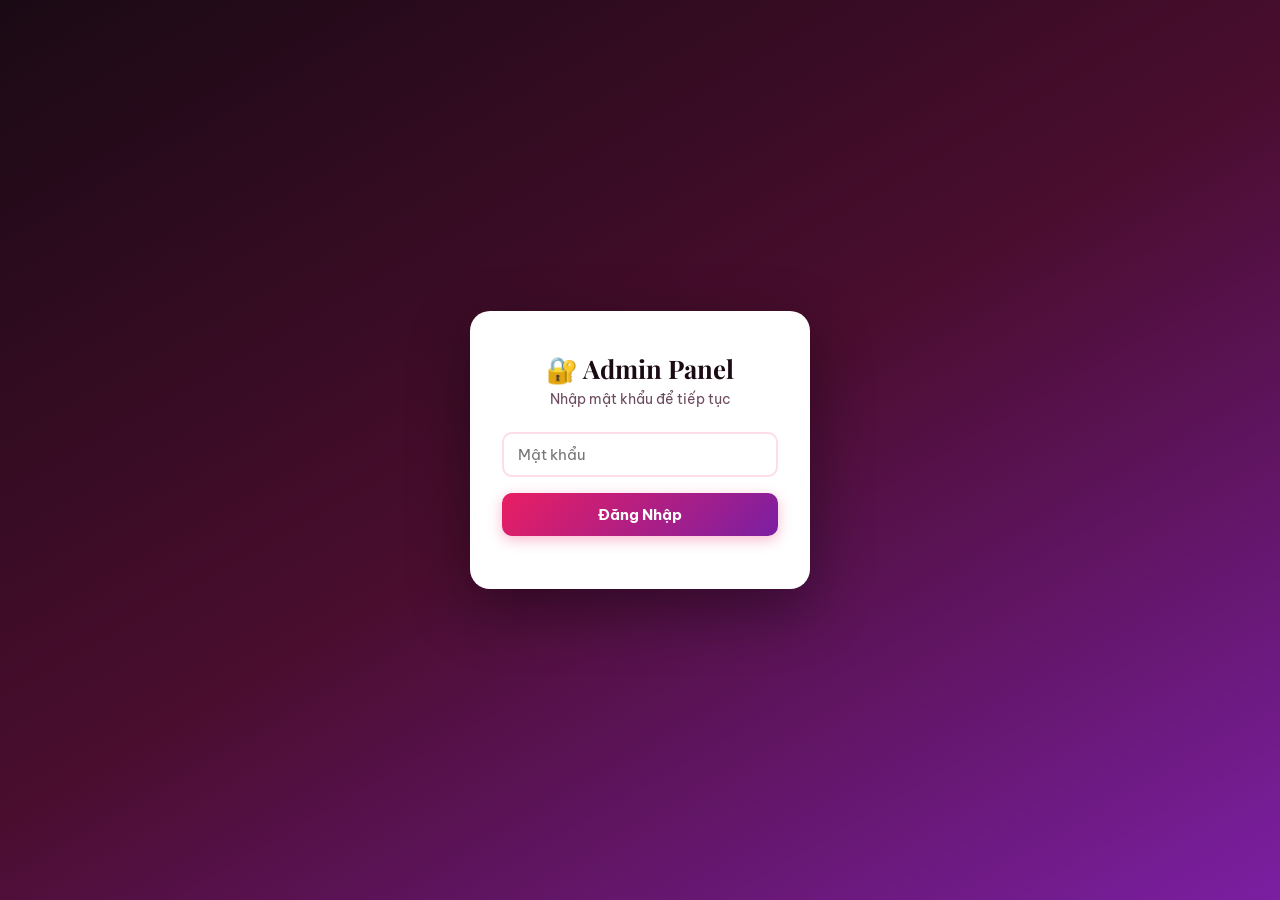
==== admin.html @ 5900cc3a "Update admin.html" ====
<!DOCTYPE html>
<html lang="vi">
<head>
  <meta charset="UTF-8">
  <title>Admin Panel – Karaoke 8/3</title>
  <meta name="viewport" content="width=device-width, initial-scale=1.0">
  <link href="https://fonts.googleapis.com/css2?family=Playfair+Display:wght@700&family=Be+Vietnam+Pro:wght@300;400;500;600;700&display=swap" rel="stylesheet">
  <script src="config.js"></script>

  <style>
    :root {
      --rose: #e91e63;
      --rose-dark: #ad1457;
      --purple: #7b1fa2;
      --green: #16a34a;
      --red: #dc2626;
      --text: #1a0a14;
      --muted: #6b4a5e;
      --bg: #f9f0f5;
      --card: #ffffff;
      --border: rgba(233,30,99,0.15);
    }
    * { margin:0; padding:0; box-sizing:border-box; }
    body { font-family:'Be Vietnam Pro',sans-serif; background:var(--bg); color:var(--text); min-height:100vh; }

    /* LOGIN */
    .login-page {
      min-height: 100vh;
      background: linear-gradient(150deg, #1a0a14, #4a0d2e, #7b1fa2);
      display: flex; align-items: center; justify-content: center;
    }
    .login-box {
      background: white; border-radius: 20px;
      padding: 2.5rem 2rem; width: 340px;
      box-shadow: 0 20px 60px rgba(0,0,0,0.4);
      text-align: center;
    }
    .login-box h2 {
      font-family: 'Playfair Display', serif;
      color: var(--text); margin-bottom: 0.3rem; font-size: 1.6rem;
    }
    .login-box p { color: var(--muted); font-size: 0.9rem; margin-bottom: 1.5rem; }
    .login-box input {
      width: 100%; padding: 0.75rem 1rem;
      border: 2px solid var(--border); border-radius: 10px;
      font-family: 'Be Vietnam Pro'; font-size: 1rem;
      color: var(--text); outline: none; margin-bottom: 1rem;
    }
    .login-box input:focus { border-color: var(--rose); }

    /* MAIN ADMIN */
    .admin-wrap { display: none; }

    header {
      background: linear-gradient(135deg, #1a0a14, #4a0d2e);
      color: white; padding: 1.2rem 2rem;
      display: flex; align-items: center; justify-content: space-between;
    }
    header h1 { font-family: 'Playfair Display', serif; font-size: 1.4rem; }
    .logout-btn {
      background: rgba(255,255,255,0.15); color: white;
      border: 1px solid rgba(255,255,255,0.3); border-radius: 8px;
      padding: 0.4rem 1rem; cursor: pointer; font-size: 0.85rem;
      font-family: 'Be Vietnam Pro';
    }
    .logout-btn:hover { background: rgba(255,255,255,0.25); }

    .content { max-width: 960px; margin: 0 auto; padding: 2rem 1.5rem 4rem; }

    /* TABS */
    .tabs {
      display: flex; gap: 0.5rem; margin-bottom: 2rem;
      border-bottom: 2px solid var(--border); padding-bottom: 0;
    }
    .tab-btn {
      padding: 0.65rem 1.4rem;
      background: none; border: none; cursor: pointer;
      font-family: 'Be Vietnam Pro'; font-size: 0.95rem; font-weight: 600;
      color: var(--muted); border-radius: 8px 8px 0 0;
      border-bottom: 3px solid transparent; margin-bottom: -2px;
      transition: all 0.2s;
    }
    .tab-btn.active { color: var(--rose); border-bottom-color: var(--rose); background: rgba(233,30,99,0.05); }
    .tab-btn:hover:not(.active) { color: var(--text); }

    .tab-panel { display: none; }
    .tab-panel.active { display: block; }

    /* CARDS */
    .card {
      background: var(--card); border: 1px solid var(--border);
      border-radius: 16px; padding: 1.8rem; margin-bottom: 1.5rem;
      box-shadow: 0 2px 12px rgba(233,30,99,0.06);
    }
    .card h3 {
      font-family: 'Playfair Display', serif;
      font-size: 1.15rem; color: var(--text);
      margin-bottom: 1.2rem; padding-bottom: 0.8rem;
      border-bottom: 1px solid var(--border);
      display: flex; align-items: center; gap: 0.5rem;
    }

    /* FORM ELEMENTS */
    .form-row { margin-bottom: 1.1rem; }
    label {
      display: block; font-size: 0.82rem; font-weight: 600;
      color: var(--muted); text-transform: uppercase; letter-spacing: 1px;
      margin-bottom: 0.35rem;
    }
    input[type="datetime-local"], input[type="text"], input[type="password"] {
      width: 100%; padding: 0.7rem 0.9rem;
      border: 2px solid var(--border); border-radius: 10px;
      font-family: 'Be Vietnam Pro'; font-size: 0.95rem; color: var(--text);
      background: #fff; outline: none; transition: border-color 0.2s;
    }
    input:focus { border-color: var(--rose); }

    /* TOGGLE */
    .toggle-row {
      display: flex; align-items: center; justify-content: space-between;
      padding: 0.9rem 0; border-bottom: 1px solid var(--border);
    }
    .toggle-row:last-child { border: none; }
    .toggle-label { font-weight: 600; font-size: 0.95rem; }
    .toggle-sub { font-size: 0.82rem; color: var(--muted); margin-top: 0.1rem; }

    .switch { position: relative; display: inline-block; width: 52px; height: 28px; }
    .switch input { opacity:0; width:0; height:0; }
    .slider {
      position: absolute; cursor: pointer; inset: 0;
      background: #ddd; border-radius: 28px; transition: 0.3s;
    }
    .slider:before {
      content: ''; position: absolute;
      width: 22px; height: 22px; left: 3px; bottom: 3px;
      background: white; border-radius: 50%; transition: 0.3s;
      box-shadow: 0 2px 6px rgba(0,0,0,0.2);
    }
    input:checked + .slider { background: var(--green); }
    input:checked + .slider:before { transform: translateX(24px); }

    /* TEAMS LIST */
    #teamsList { margin-bottom: 1rem; }
    .team-item {
      display: flex; align-items: center; gap: 0.6rem;
      margin-bottom: 0.6rem;
    }
    .team-item input { flex: 1; }
    .del-btn {
      background: #fef2f2; color: var(--red); border: 1px solid #fecaca;
      border-radius: 8px; padding: 0.45rem 0.8rem; cursor: pointer;
      font-size: 0.85rem; font-family: 'Be Vietnam Pro'; font-weight: 600;
      white-space: nowrap; transition: background 0.2s;
    }
    .del-btn:hover { background: #fee2e2; }

    .add-team-btn {
      background: #f0fdf4; color: var(--green); border: 1px solid #bbf7d0;
      border-radius: 8px; padding: 0.5rem 1rem; cursor: pointer;
      font-size: 0.85rem; font-family: 'Be Vietnam Pro'; font-weight: 600;
      transition: background 0.2s;
    }
    .add-team-btn:hover { background: #dcfce7; }

    /* BUTTONS */
    .btn-save {
      background: linear-gradient(135deg, var(--rose), var(--purple));
      color: white; border: none; border-radius: 10px; cursor: pointer;
      font-family: 'Be Vietnam Pro'; font-size: 0.95rem; font-weight: 700;
      padding: 0.75rem 1.8rem;
      box-shadow: 0 4px 14px rgba(233,30,99,0.3);
      transition: transform 0.15s;
    }
    .btn-save:hover { transform: translateY(-2px); }

    .save-feedback {
      display: inline-block; margin-left: 1rem;
      font-size: 0.9rem; font-weight: 600;
      color: var(--green); opacity: 0; transition: opacity 0.3s;
    }
    .save-feedback.show { opacity: 1; }

    /* STATUS BADGE */
    .status-badge {
      display: inline-flex; align-items: center; gap: 0.35rem;
      padding: 0.3rem 0.8rem; border-radius: 100px;
      font-size: 0.8rem; font-weight: 700;
    }
    .badge-open { background: #dcfce7; color: var(--green); }
    .badge-closed { background: #fef2f2; color: var(--red); }
    .badge-disabled { background: #fef9c3; color: #92400e; }

    /* VOTES TABLE */
    .table-wrap { overflow-x: auto; }
    table { width: 100%; border-collapse: collapse; font-size: 0.9rem; }
    th {
      text-align: left; padding: 0.65rem 0.9rem;
      font-size: 0.75rem; text-transform: uppercase; letter-spacing: 1px;
      color: var(--muted); font-weight: 700; background: var(--bg);
      border-bottom: 2px solid var(--border);
    }
    td { padding: 0.65rem 0.9rem; border-bottom: 1px solid rgba(233,30,99,0.07); }
    tr:hover td { background: #fef5f8; }

    /* STATS GRID */
    .stats-grid { display: grid; grid-template-columns: repeat(auto-fit, minmax(160px, 1fr)); gap: 1rem; margin-bottom: 1.5rem; }
    .stat-box {
      background: linear-gradient(135deg, #fff5f8, #fce4ec);
      border: 1px solid var(--border); border-radius: 12px;
      padding: 1rem; text-align: center;
    }
    .stat-num { font-size: 2rem; font-weight: 900; color: var(--rose); font-family: 'Playfair Display'; }
    .stat-label { font-size: 0.78rem; color: var(--muted); font-weight: 600; text-transform: uppercase; letter-spacing: 1px; margin-top: 0.2rem; }
  </style>
</head>
<body>

<!-- LOGIN -->
<div class="login-page" id="loginPage">
  <div class="login-box">
    <h2>🔐 Admin Panel</h2>
    <p>Nhập mật khẩu để tiếp tục</p>
    <input type="password" id="passwordInput" placeholder="Mật khẩu" onkeydown="if(event.key==='Enter')login()">
    <button class="btn-save" style="width:100%" onclick="login()">Đăng Nhập</button>
    <div id="loginError" style="color:#dc2626;font-size:0.85rem;margin-top:0.8rem;"></div>
  </div>
</div>

<!-- ADMIN PANEL -->
<div class="admin-wrap" id="adminWrap">
  <header>
    <h1>⚙️ Admin Panel – Karaoke 8/3</h1>
    <button class="logout-btn" onclick="logout()">Đăng xuất</button>
  </header>

  <div class="content">
    <!-- TABS -->
    <div class="tabs">
      <button class="tab-btn active" onclick="switchTab('status')">📊 Trạng thái</button>
      <button class="tab-btn" onclick="switchTab('config')">⚙️ Cấu hình</button>
      <button class="tab-btn" onclick="switchTab('votes')">🗳️ Lượt vote</button>
    </div>

    <!-- TAB: STATUS -->
    <div class="tab-panel active" id="tab-status">
      <div id="statusBadgeWrap" style="margin-bottom:1.2rem;"></div>
      <div class="stats-grid" id="statsGrid"></div>
      <div class="card">
        <h3>📋 Tổng hợp điểm theo đội</h3>
        <div class="table-wrap">
          <table id="summaryTable">
            <thead><tr><th>Đội thi</th><th>Điểm TB</th><th>Lượt vote</th></tr></thead>
            <tbody id="summaryBody"></tbody>
          </table>
        </div>
      </div>
    </div>

    <!-- TAB: CONFIG -->
    <div class="tab-panel" id="tab-config">
      <!-- Voting switch -->
      <div class="card">
        <h3>🎛️ Điều khiển bình chọn</h3>
        <div class="toggle-row">
          <div>
            <div class="toggle-label">Cho phép bình chọn</div>
            <div class="toggle-sub">Bật để mở, tắt để khoá tất cả bình chọn ngay lập tức</div>
          </div>
          <label class="switch">
            <input type="checkbox" id="votingEnabledToggle">
            <span class="slider"></span>
          </label>
        </div>
      </div>

      <!-- End time -->
      <div class="card">
        <h3>⏰ Thời gian kết thúc bình chọn</h3>
        <div class="form-row">
          <label>Ngày & giờ kết thúc</label>
          <input type="datetime-local" id="endTimeInput">
        </div>
        <button class="btn-save" onclick="saveEndTime()">Lưu thời gian</button>
        <span class="save-feedback" id="endTimeFeedback">✅ Đã lưu!</span>
      </div>

      <!-- Teams -->
      <div class="card">
        <h3>🎤 Danh sách đội thi</h3>
        <div id="teamsList"></div>
        <button class="add-team-btn" onclick="addTeam()">＋ Thêm đội</button>
        <div style="margin-top:1.2rem;">
          <button class="btn-save" onclick="saveTeams()">Lưu danh sách đội</button>
          <span class="save-feedback" id="teamsFeedback">✅ Đã lưu!</span>
        </div>
      </div>
    </div>

    <!-- TAB: VOTES -->
    <div class="tab-panel" id="tab-votes">
      <div class="card">
        <h3>🗳️ Toàn bộ lượt bình chọn</h3>
        <div class="table-wrap">
          <table>
            <thead>
              <tr><th>Thời gian</th><th>Đội thi</th><th>Điểm</th><th>Người vote</th></tr>
            </thead>
            <tbody id="voteTable"></tbody>
          </table>
        </div>
      </div>
    </div>
  </div>
</div>

<script>
const ADMIN_PASSWORD = "1908";
const API_URL = CONFIG.API_URL;

/* ===== LOGIN ===== */
function login() {
  const pass = document.getElementById("passwordInput").value;
  if (pass === ADMIN_PASSWORD) {
    document.getElementById("loginPage").style.display = "none";
    document.getElementById("adminWrap").style.display = "block";
    // Load live settings from API FIRST, then init UI
    CONFIG.loadFromAPI(initAdmin);
  } else {
    document.getElementById("loginError").textContent = "❌ Sai mật khẩu!";
  }
}

function logout() {
  document.getElementById("loginPage").style.display = "flex";
  document.getElementById("adminWrap").style.display = "none";
  document.getElementById("passwordInput").value = "";
}

/* ===== TABS ===== */
function switchTab(id) {
  document.querySelectorAll(".tab-btn").forEach(b => b.classList.remove("active"));
  document.querySelectorAll(".tab-panel").forEach(p => p.classList.remove("active"));
  document.getElementById("tab-" + id).classList.add("active");
  event.target.classList.add("active");
}

/* ===== INIT ===== */
function initAdmin() {
  loadConfigUI();
  loadStatus();
  loadAllVotes();
  // Wire up toggle AFTER DOM + CONFIG is ready
  document.getElementById("votingEnabledToggle").addEventListener("change", function() {
    pushSettings({ voting_enabled: String(this.checked) }, null);
    CONFIG.VOTING_ENABLED = this.checked;
    loadStatus();
  });
}

/* ===== LOAD CONFIG INTO UI ===== */
function loadConfigUI() {
  // End time: convert to datetime-local value
  try {
    const dt = new Date(CONFIG.END_TIME);
    const local = new Date(dt.getTime() - dt.getTimezoneOffset() * 60000)
      .toISOString().slice(0, 16);
    document.getElementById("endTimeInput").value = local;
  } catch(e) {}

  // Toggle
  document.getElementById("votingEnabledToggle").checked = CONFIG.VOTING_ENABLED;

  // Teams
  renderTeamsList(CONFIG.TEAMS.slice());
}

/* ===== PUSH SETTINGS TO GOOGLE SHEET VIA API ===== */
// payload: object with keys matching Settings sheet (end_time, voting_enabled, teams)
// feedbackId: optional element id to show "Đã lưu!"
function pushSettings(payload, feedbackId) {
  const btn = feedbackId ? document.querySelector(`[onclick*="${feedbackId.replace('Feedback','')}"]`) : null;
  if (btn) { btn.disabled = true; btn.textContent = "Đang lưu..."; }

  fetch(API_URL, {
    method: "POST",
    body: JSON.stringify({ updateSettings: payload })
  })
  .then(r => r.json())
  .then(data => {
    if (btn) { btn.disabled = false; btn.textContent = btn.getAttribute("data-label") || "Lưu"; }
    if (feedbackId) {
      if (data.status === "settings_updated") {
        showFeedback(feedbackId);
      } else {
        alert("Lỗi khi lưu: " + data.status);
      }
    }
  })
  .catch(() => {
    if (btn) { btn.disabled = false; }
    if (feedbackId) alert("Không kết nối được máy chủ.");
  });
}

/* ===== TEAMS ===== */
let teamsData = [];

function renderTeamsList(teams) {
  teamsData = teams.slice();
  const container = document.getElementById("teamsList");
  container.innerHTML = "";
  teamsData.forEach((t, i) => {
    container.innerHTML += `
      <div class="team-item">
        <input type="text" value="${t}" placeholder="Tên đội ${i+1}">
        <button class="del-btn" onclick="removeTeam(${i})">✕ Xoá</button>
      </div>`;
  });
}

function addTeam() {
  // Read current values before adding
  const inputs = document.querySelectorAll("#teamsList .team-item input");
  teamsData = Array.from(inputs).map(inp => inp.value.trim());
  teamsData.push("Đội mới " + (teamsData.length + 1));
  renderTeamsList(teamsData);
}

function removeTeam(i) {
  const inputs = document.querySelectorAll("#teamsList .team-item input");
  teamsData = Array.from(inputs).map(inp => inp.value.trim());
  teamsData.splice(i, 1);
  renderTeamsList(teamsData);
}

function saveTeams() {
  const inputs = document.querySelectorAll("#teamsList .team-item input");
  teamsData = Array.from(inputs).map(inp => inp.value.trim()).filter(Boolean);
  if (teamsData.length === 0) { alert("Cần ít nhất 1 đội."); return; }
  CONFIG.TEAMS = teamsData;
  // Google Sheet stores teams as comma-separated string
  pushSettings({ teams: teamsData.join(",") }, "teamsFeedback");
}

/* ===== END TIME ===== */
function saveEndTime() {
  const val = document.getElementById("endTimeInput").value;
  if (!val) { alert("Vui lòng chọn thời gian."); return; }
  const endVal = val + ":00"; // add seconds
  CONFIG.END_TIME = endVal;
  pushSettings({ end_time: endVal }, "endTimeFeedback");
  loadStatus();
}

function showFeedback(id) {
  const el = document.getElementById(id);
  el.classList.add("show");
  setTimeout(() => el.classList.remove("show"), 2500);
}

/* ===== STATUS ===== */
function loadStatus() {
  const now = new Date();
  const end = new Date(CONFIG.END_TIME);
  let badgeHTML;

  if (!CONFIG.VOTING_ENABLED) {
    badgeHTML = `<span class="status-badge badge-disabled">⚠️ Bình chọn đã bị TẮT thủ công</span>`;
  } else if (now < end) {
    const diff = end - now;
    const h = Math.floor(diff / (1000*60*60));
    const m = Math.floor((diff % (1000*60*60)) / (1000*60));
    badgeHTML = `<span class="status-badge badge-open">🟢 Đang mở bình chọn – Còn ${h}h ${m}m</span>`;
  } else {
    badgeHTML = `<span class="status-badge badge-closed">🔴 Đã kết thúc bình chọn</span>`;
  }
  document.getElementById("statusBadgeWrap").innerHTML = badgeHTML;

  // Load API data — API returns data.summary (NOT data.data)
  fetch(API_URL)
  .then(r => r.json())
  .then(data => {
    if (data.status !== "ok") return;
    const d = data.summary; // ← correct key
    const teams = Object.keys(d);
    let totalVotes = 0;
    teams.forEach(t => totalVotes += d[t].votes);

    document.getElementById("statsGrid").innerHTML = `
      <div class="stat-box"><div class="stat-num">${teams.length}</div><div class="stat-label">Đội thi</div></div>
      <div class="stat-box"><div class="stat-num">${totalVotes}</div><div class="stat-label">Tổng lượt vote</div></div>
    `;

    const tbody = document.getElementById("summaryBody");
    tbody.innerHTML = "";
    teams.sort((a,b) => parseFloat(d[b].average) - parseFloat(d[a].average)).forEach((t,i) => {
      tbody.innerHTML += `
        <tr>
          <td>${["🥇","🥈","🥉"][i] || (i+1)} ${t}</td>
          <td><strong>${parseFloat(d[t].average).toFixed(2)}</strong></td>
          <td>${d[t].votes}</td>
        </tr>`;
    });
  })
  .catch(() => {});
}

/* ===== ALL VOTES ===== */
// API always returns rows in doGet — use the standard endpoint
function loadAllVotes() {
  fetch(API_URL)
  .then(r => r.json())
  .then(data => {
    const tbody = document.getElementById("voteTable");
    if (!data.rows || data.rows.length === 0) {
      tbody.innerHTML = '<tr><td colspan="4" style="text-align:center;color:#999;padding:1.5rem">Chưa có lượt vote nào</td></tr>';
      return;
    }
    tbody.innerHTML = "";
    data.rows.forEach(r => {
      // r is an object: { time, team, score, voter }
      const time = r.time ? new Date(r.time).toLocaleString("vi-VN") : "";
      tbody.innerHTML += `
        <tr>
          <td>${time}</td>
          <td>${r.team}</td>
          <td>${r.score}</td>
          <td>${r.voter}</td>
        </tr>`;
    });
  })
  .catch(() => {
    document.getElementById("voteTable").innerHTML =
      '<tr><td colspan="4" style="text-align:center;color:#999;padding:1.5rem">Không tải được dữ liệu</td></tr>';
  });
}
</script>
</body>
</html>
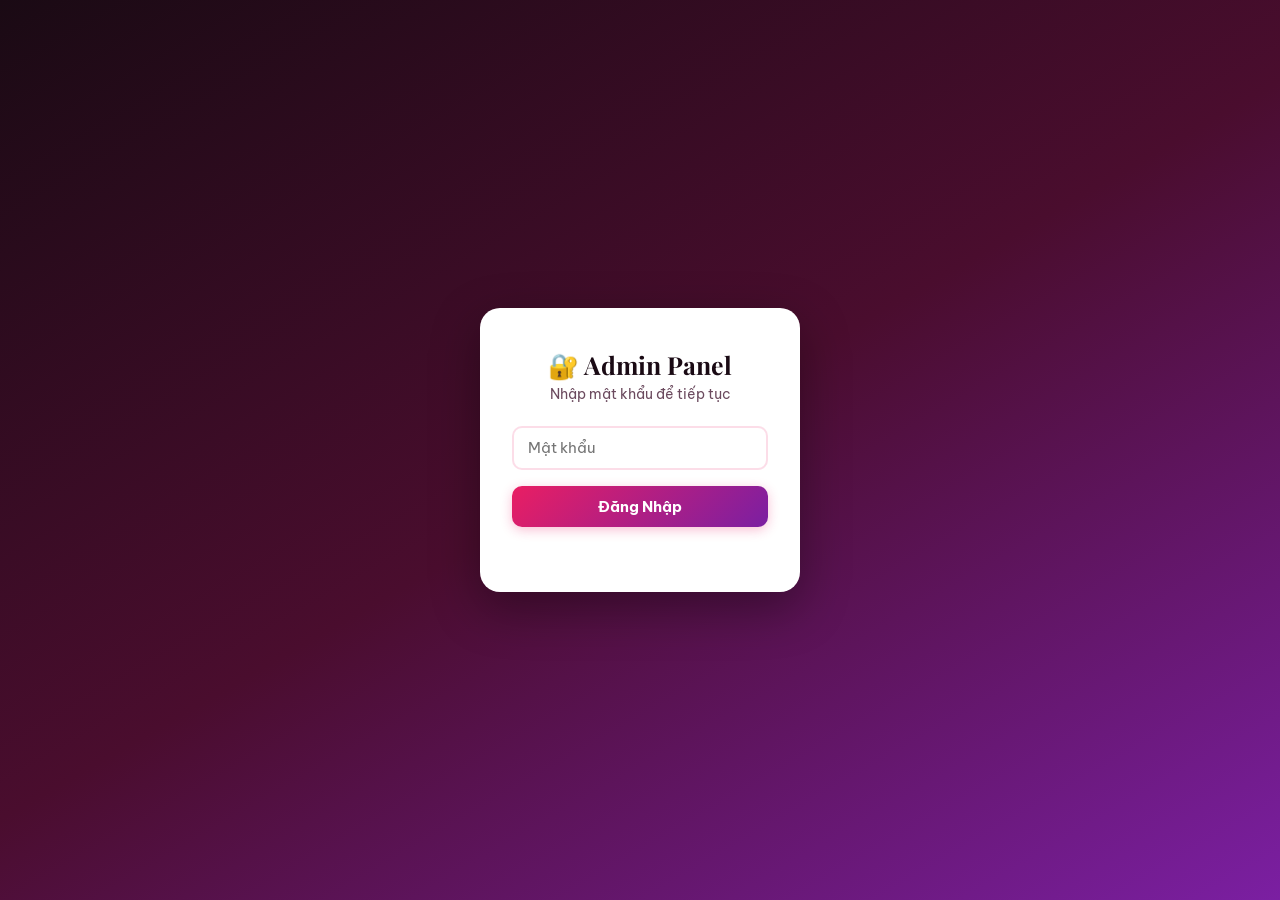
==== commit 850c6d7f: "Update admin.html" ====
--- a/admin.html
+++ b/admin.html
@@ -2,215 +2,183 @@
 <html lang="vi">
 <head>
   <meta charset="UTF-8">
-  <title>Admin Panel – Karaoke 8/3</title>
+  <title>Admin – Karaoke 8/3</title>
   <meta name="viewport" content="width=device-width, initial-scale=1.0">
-  <link href="https://fonts.googleapis.com/css2?family=Playfair+Display:wght@700&family=Be+Vietnam+Pro:wght@300;400;500;600;700&display=swap" rel="stylesheet">
-  <script src="config.js"></script>
+  <link rel="preconnect" href="https://fonts.googleapis.com">
+  <link rel="preconnect" href="https://fonts.gstatic.com" crossorigin>
+  <link href="https://fonts.googleapis.com/css2?family=Playfair+Display:wght@700&family=Be+Vietnam+Pro:wght@400;600;700&display=swap" rel="stylesheet">
+
+  <script>
+  /* ── CONFIG ── */
+  const CONFIG = {
+    API_URL: "https://script.google.com/macros/s/AKfycbzzpaPp6av7Faa92u18nQ5FHw79srrPzlF4uLzo5B4KrnZicaNAxjVnWr1-cT4jRrI/exec",
+    END_TIME: "2026-03-10T23:59:59",
+    TEAMS: ["Đội Hoa Hồng", "Đội Hướng Dương", "Đội Tulip"],
+    VOTING_ENABLED: true, RESTRICT_VOTE: false, SORT_MODE: "avg"
+  };
+  function parseBool(v){ return typeof v==="boolean"?v:String(v).toLowerCase()==="true"; }
+  CONFIG.loadFromAPI = function(cb) {
+    fetch(CONFIG.API_URL)
+      .then(r=>r.json())
+      .then(data=>{
+        const s=data.settings||{};
+        if(s.end_time) CONFIG.END_TIME=s.end_time;
+        if(Array.isArray(s.teams)&&s.teams.length) CONFIG.TEAMS=s.teams;
+        if(s.voting_enabled!==undefined) CONFIG.VOTING_ENABLED=parseBool(s.voting_enabled);
+        if(s.restrict_vote!==undefined)  CONFIG.RESTRICT_VOTE =parseBool(s.restrict_vote);
+        if(s.sort_mode) CONFIG.SORT_MODE=s.sort_mode;
+        if(cb) cb(data);
+      })
+      .catch(e=>{ console.warn("[CONFIG]",e); if(cb) cb(null); });
+  };
+  </script>
 
   <style>
-    :root {
-      --rose: #e91e63;
-      --rose-dark: #ad1457;
-      --purple: #7b1fa2;
-      --green: #16a34a;
-      --red: #dc2626;
-      --text: #1a0a14;
-      --muted: #6b4a5e;
-      --bg: #f9f0f5;
-      --card: #ffffff;
-      --border: rgba(233,30,99,0.15);
+    :root{
+      --rose:#e91e63;--purple:#7b1fa2;
+      --green:#16a34a;--red:#dc2626;
+      --text:#1a0a14;--muted:#6b4a5e;
+      --bg:#f9f0f5;--card:#fff;--border:rgba(233,30,99,.15);
     }
-    * { margin:0; padding:0; box-sizing:border-box; }
-    body { font-family:'Be Vietnam Pro',sans-serif; background:var(--bg); color:var(--text); min-height:100vh; }
+    *{margin:0;padding:0;box-sizing:border-box;}
+    body{font-family:'Be Vietnam Pro',sans-serif;background:var(--bg);color:var(--text);min-height:100vh;}
 
     /* LOGIN */
-    .login-page {
-      min-height: 100vh;
-      background: linear-gradient(150deg, #1a0a14, #4a0d2e, #7b1fa2);
-      display: flex; align-items: center; justify-content: center;
+    .login-page{min-height:100vh;background:linear-gradient(150deg,#1a0a14,#4a0d2e,#7b1fa2);display:flex;align-items:center;justify-content:center;}
+    .login-box{background:#fff;border-radius:20px;padding:2.5rem 2rem;width:320px;box-shadow:0 16px 48px rgba(0,0,0,.35);text-align:center;}
+    .login-box h2{font-family:'Playfair Display',serif;font-size:1.55rem;margin-bottom:.3rem;}
+    .login-box p{color:var(--muted);font-size:.88rem;margin-bottom:1.4rem;}
+    .login-box input{width:100%;padding:.7rem .9rem;border:2px solid var(--border);border-radius:10px;font-family:'Be Vietnam Pro';font-size:1rem;color:var(--text);outline:none;margin-bottom:1rem;}
+    .login-box input:focus{border-color:var(--rose);}
+    #loginError{color:var(--red);font-size:.83rem;margin-top:.6rem;min-height:1.2em;}
+
+    /* ADMIN WRAP */
+    #adminWrap{display:none;}
+
+    /* HEADER */
+    header{
+      background:linear-gradient(135deg,#1a0a14,#4a0d2e);
+      color:#fff;padding:1rem 1.8rem;
+      display:flex;align-items:center;justify-content:space-between;gap:.8rem;flex-wrap:wrap;
     }
-    .login-box {
-      background: white; border-radius: 20px;
-      padding: 2.5rem 2rem; width: 340px;
-      box-shadow: 0 20px 60px rgba(0,0,0,0.4);
-      text-align: center;
+    header h1{font-family:'Playfair Display',serif;font-size:1.35rem;}
+    .header-right{display:flex;align-items:center;gap:.7rem;flex-wrap:wrap;}
+    .refresh-pill{
+      display:flex;align-items:center;gap:.35rem;
+      background:rgba(255,255,255,.1);border:1px solid rgba(255,255,255,.18);
+      border-radius:20px;padding:.28rem .8rem;font-size:.76rem;color:rgba(255,255,255,.82);
     }
-    .login-box h2 {
-      font-family: 'Playfair Display', serif;
-      color: var(--text); margin-bottom: 0.3rem; font-size: 1.6rem;
+    /* Bỏ animation rdot — dùng opacity toggle qua class thôi */
+    .rdot{width:7px;height:7px;border-radius:50%;background:#4ade80;}
+    .rdot.off{background:#f87171;}
+    .logout-btn{background:rgba(255,255,255,.14);color:#fff;border:1px solid rgba(255,255,255,.28);border-radius:8px;padding:.38rem .9rem;cursor:pointer;font-size:.83rem;font-family:'Be Vietnam Pro';}
+    .logout-btn:hover{background:rgba(255,255,255,.24);}
+
+    .content{max-width:920px;margin:0 auto;padding:1.8rem 1.2rem 4rem;}
+
+    /* TABS */
+    .tabs{display:flex;gap:.4rem;margin-bottom:1.8rem;border-bottom:2px solid var(--border);}
+    .tab-btn{
+      padding:.6rem 1.2rem;background:none;border:none;cursor:pointer;
+      font-family:'Be Vietnam Pro';font-size:.92rem;font-weight:600;
+      color:var(--muted);border-radius:8px 8px 0 0;
+      border-bottom:3px solid transparent;margin-bottom:-2px;transition:color .15s;
     }
-    .login-box p { color: var(--muted); font-size: 0.9rem; margin-bottom: 1.5rem; }
-    .login-box input {
-      width: 100%; padding: 0.75rem 1rem;
-      border: 2px solid var(--border); border-radius: 10px;
-      font-family: 'Be Vietnam Pro'; font-size: 1rem;
-      color: var(--text); outline: none; margin-bottom: 1rem;
+    .tab-btn.active{color:var(--rose);border-bottom-color:var(--rose);background:rgba(233,30,99,.04);}
+    .tab-btn:hover:not(.active){color:var(--text);}
+    .tab-panel{display:none;}
+    .tab-panel.active{display:block;}
+
+    /* CARD */
+    .card{background:var(--card);border:1px solid var(--border);border-radius:16px;padding:1.6rem;margin-bottom:1.4rem;box-shadow:0 2px 10px rgba(233,30,99,.05);}
+    .card h3{font-family:'Playfair Display',serif;font-size:1.1rem;color:var(--text);margin-bottom:1.1rem;padding-bottom:.7rem;border-bottom:1px solid var(--border);display:flex;align-items:center;gap:.45rem;}
+
+    /* FORM */
+    .form-row{margin-bottom:1rem;}
+    label{display:block;font-size:.8rem;font-weight:600;color:var(--muted);text-transform:uppercase;letter-spacing:1px;margin-bottom:.3rem;}
+    input[type="datetime-local"],input[type="text"],input[type="password"]{
+      width:100%;padding:.65rem .85rem;border:2px solid var(--border);border-radius:10px;
+      font-family:'Be Vietnam Pro';font-size:.93rem;color:var(--text);background:#fff;outline:none;
+      transition:border-color .18s;
     }
-    .login-box input:focus { border-color: var(--rose); }
-
-    /* MAIN ADMIN */
-    .admin-wrap { display: none; }
-
-    header {
-      background: linear-gradient(135deg, #1a0a14, #4a0d2e);
-      color: white; padding: 1.2rem 2rem;
-      display: flex; align-items: center; justify-content: space-between;
+    input:focus{border-color:var(--rose);}
+
+    /* TOGGLE */
+    .toggle-row{display:flex;align-items:center;justify-content:space-between;padding:.85rem 0;border-bottom:1px solid var(--border);}
+    .toggle-row:last-child{border:none;}
+    .toggle-label{font-weight:600;font-size:.93rem;}
+    .toggle-sub{font-size:.8rem;color:var(--muted);margin-top:.1rem;}
+    .switch{position:relative;display:inline-block;width:50px;height:26px;flex-shrink:0;}
+    .switch input{opacity:0;width:0;height:0;}
+    .slider{position:absolute;cursor:pointer;inset:0;background:#ddd;border-radius:26px;transition:.25s;}
+    .slider:before{content:'';position:absolute;width:20px;height:20px;left:3px;bottom:3px;background:#fff;border-radius:50%;transition:.25s;box-shadow:0 1px 4px rgba(0,0,0,.18);}
+    input:checked+.slider{background:var(--green);}
+    input:checked+.slider:before{transform:translateX(24px);}
+
+    /* SORT PICKER */
+    .sort-picker{display:flex;gap:.5rem;margin-top:.5rem;}
+    .sort-opt{flex:1;padding:.55rem .4rem;border:2px solid var(--border);border-radius:10px;background:#fff;cursor:pointer;font-family:'Be Vietnam Pro';font-size:.86rem;font-weight:600;color:var(--muted);text-align:center;transition:border-color .15s,color .15s,background .15s;}
+    .sort-opt:hover{border-color:var(--rose);color:var(--rose);}
+    .sort-opt.active{background:linear-gradient(135deg,var(--rose),var(--purple));color:#fff;border-color:transparent;}
+
+    /* SORT BAR */
+    .sort-bar{display:flex;align-items:center;gap:.45rem;margin-bottom:.9rem;flex-wrap:wrap;}
+    .sort-bar-lbl{font-size:.8rem;font-weight:600;color:var(--muted);text-transform:uppercase;letter-spacing:1px;}
+    .sort-bar-btn{padding:.3rem .8rem;border-radius:20px;border:2px solid var(--border);background:#fff;font-family:'Be Vietnam Pro';font-size:.8rem;font-weight:700;color:var(--muted);cursor:pointer;transition:all .13s;}
+    .sort-bar-btn.active{background:var(--rose);color:#fff;border-color:var(--rose);}
+
+    /* TEAMS */
+    #teamsList{margin-bottom:.9rem;}
+    .team-item{display:flex;align-items:center;gap:.5rem;margin-bottom:.5rem;}
+    .team-item input{flex:1;}
+    .del-btn{background:#fef2f2;color:var(--red);border:1px solid #fecaca;border-radius:8px;padding:.4rem .7rem;cursor:pointer;font-size:.82rem;font-family:'Be Vietnam Pro';font-weight:600;white-space:nowrap;}
+    .del-btn:hover{background:#fee2e2;}
+    .add-team-btn{background:#f0fdf4;color:var(--green);border:1px solid #bbf7d0;border-radius:8px;padding:.45rem .9rem;cursor:pointer;font-size:.82rem;font-family:'Be Vietnam Pro';font-weight:600;}
+    .add-team-btn:hover{background:#dcfce7;}
+
+    /* BUTTONS */
+    .btn-save{
+      background:linear-gradient(135deg,var(--rose),var(--purple));
+      color:#fff;border:none;border-radius:10px;cursor:pointer;
+      font-family:'Be Vietnam Pro';font-size:.93rem;font-weight:700;
+      padding:.7rem 1.6rem;box-shadow:0 3px 12px rgba(233,30,99,.28);
+      transition:transform .13s,opacity .13s;
     }
-    header h1 { font-family: 'Playfair Display', serif; font-size: 1.4rem; }
-    .logout-btn {
-      background: rgba(255,255,255,0.15); color: white;
-      border: 1px solid rgba(255,255,255,0.3); border-radius: 8px;
-      padding: 0.4rem 1rem; cursor: pointer; font-size: 0.85rem;
-      font-family: 'Be Vietnam Pro';
+    .btn-save:hover{transform:translateY(-2px);}
+    .btn-save:disabled{opacity:.5;cursor:not-allowed;transform:none;}
+    .save-feedback{display:inline-block;margin-left:.8rem;font-size:.88rem;font-weight:600;color:var(--green);opacity:0;transition:opacity .25s;}
+    .save-feedback.show{opacity:1;}
+
+    /* STATUS */
+    .status-badge{display:inline-flex;align-items:center;gap:.3rem;padding:.28rem .75rem;border-radius:100px;font-size:.78rem;font-weight:700;}
+    .badge-open{background:#dcfce7;color:var(--green);}
+    .badge-closed{background:#fef2f2;color:var(--red);}
+    .badge-disabled{background:#fef9c3;color:#92400e;}
+
+    /* REFRESH BAR */
+    .refresh-bar{
+      display:flex;align-items:center;justify-content:space-between;
+      background:#f0fdf4;border:1px solid #bbf7d0;border-radius:12px;
+      padding:.7rem 1.1rem;margin-bottom:1.4rem;gap:.8rem;flex-wrap:wrap;
     }
-    .logout-btn:hover { background: rgba(255,255,255,0.25); }
-
-    .content { max-width: 960px; margin: 0 auto; padding: 2rem 1.5rem 4rem; }
-
-    /* TABS */
-    .tabs {
-      display: flex; gap: 0.5rem; margin-bottom: 2rem;
-      border-bottom: 2px solid var(--border); padding-bottom: 0;
-    }
-    .tab-btn {
-      padding: 0.65rem 1.4rem;
-      background: none; border: none; cursor: pointer;
-      font-family: 'Be Vietnam Pro'; font-size: 0.95rem; font-weight: 600;
-      color: var(--muted); border-radius: 8px 8px 0 0;
-      border-bottom: 3px solid transparent; margin-bottom: -2px;
-      transition: all 0.2s;
-    }
-    .tab-btn.active { color: var(--rose); border-bottom-color: var(--rose); background: rgba(233,30,99,0.05); }
-    .tab-btn:hover:not(.active) { color: var(--text); }
-
-    .tab-panel { display: none; }
-    .tab-panel.active { display: block; }
-
-    /* CARDS */
-    .card {
-      background: var(--card); border: 1px solid var(--border);
-      border-radius: 16px; padding: 1.8rem; margin-bottom: 1.5rem;
-      box-shadow: 0 2px 12px rgba(233,30,99,0.06);
-    }
-    .card h3 {
-      font-family: 'Playfair Display', serif;
-      font-size: 1.15rem; color: var(--text);
-      margin-bottom: 1.2rem; padding-bottom: 0.8rem;
-      border-bottom: 1px solid var(--border);
-      display: flex; align-items: center; gap: 0.5rem;
-    }
-
-    /* FORM ELEMENTS */
-    .form-row { margin-bottom: 1.1rem; }
-    label {
-      display: block; font-size: 0.82rem; font-weight: 600;
-      color: var(--muted); text-transform: uppercase; letter-spacing: 1px;
-      margin-bottom: 0.35rem;
-    }
-    input[type="datetime-local"], input[type="text"], input[type="password"] {
-      width: 100%; padding: 0.7rem 0.9rem;
-      border: 2px solid var(--border); border-radius: 10px;
-      font-family: 'Be Vietnam Pro'; font-size: 0.95rem; color: var(--text);
-      background: #fff; outline: none; transition: border-color 0.2s;
-    }
-    input:focus { border-color: var(--rose); }
-
-    /* TOGGLE */
-    .toggle-row {
-      display: flex; align-items: center; justify-content: space-between;
-      padding: 0.9rem 0; border-bottom: 1px solid var(--border);
-    }
-    .toggle-row:last-child { border: none; }
-    .toggle-label { font-weight: 600; font-size: 0.95rem; }
-    .toggle-sub { font-size: 0.82rem; color: var(--muted); margin-top: 0.1rem; }
-
-    .switch { position: relative; display: inline-block; width: 52px; height: 28px; }
-    .switch input { opacity:0; width:0; height:0; }
-    .slider {
-      position: absolute; cursor: pointer; inset: 0;
-      background: #ddd; border-radius: 28px; transition: 0.3s;
-    }
-    .slider:before {
-      content: ''; position: absolute;
-      width: 22px; height: 22px; left: 3px; bottom: 3px;
-      background: white; border-radius: 50%; transition: 0.3s;
-      box-shadow: 0 2px 6px rgba(0,0,0,0.2);
-    }
-    input:checked + .slider { background: var(--green); }
-    input:checked + .slider:before { transform: translateX(24px); }
-
-    /* TEAMS LIST */
-    #teamsList { margin-bottom: 1rem; }
-    .team-item {
-      display: flex; align-items: center; gap: 0.6rem;
-      margin-bottom: 0.6rem;
-    }
-    .team-item input { flex: 1; }
-    .del-btn {
-      background: #fef2f2; color: var(--red); border: 1px solid #fecaca;
-      border-radius: 8px; padding: 0.45rem 0.8rem; cursor: pointer;
-      font-size: 0.85rem; font-family: 'Be Vietnam Pro'; font-weight: 600;
-      white-space: nowrap; transition: background 0.2s;
-    }
-    .del-btn:hover { background: #fee2e2; }
-
-    .add-team-btn {
-      background: #f0fdf4; color: var(--green); border: 1px solid #bbf7d0;
-      border-radius: 8px; padding: 0.5rem 1rem; cursor: pointer;
-      font-size: 0.85rem; font-family: 'Be Vietnam Pro'; font-weight: 600;
-      transition: background 0.2s;
-    }
-    .add-team-btn:hover { background: #dcfce7; }
-
-    /* BUTTONS */
-    .btn-save {
-      background: linear-gradient(135deg, var(--rose), var(--purple));
-      color: white; border: none; border-radius: 10px; cursor: pointer;
-      font-family: 'Be Vietnam Pro'; font-size: 0.95rem; font-weight: 700;
-      padding: 0.75rem 1.8rem;
-      box-shadow: 0 4px 14px rgba(233,30,99,0.3);
-      transition: transform 0.15s;
-    }
-    .btn-save:hover { transform: translateY(-2px); }
-
-    .save-feedback {
-      display: inline-block; margin-left: 1rem;
-      font-size: 0.9rem; font-weight: 600;
-      color: var(--green); opacity: 0; transition: opacity 0.3s;
-    }
-    .save-feedback.show { opacity: 1; }
-
-    /* STATUS BADGE */
-    .status-badge {
-      display: inline-flex; align-items: center; gap: 0.35rem;
-      padding: 0.3rem 0.8rem; border-radius: 100px;
-      font-size: 0.8rem; font-weight: 700;
-    }
-    .badge-open { background: #dcfce7; color: var(--green); }
-    .badge-closed { background: #fef2f2; color: var(--red); }
-    .badge-disabled { background: #fef9c3; color: #92400e; }
-
-    /* VOTES TABLE */
-    .table-wrap { overflow-x: auto; }
-    table { width: 100%; border-collapse: collapse; font-size: 0.9rem; }
-    th {
-      text-align: left; padding: 0.65rem 0.9rem;
-      font-size: 0.75rem; text-transform: uppercase; letter-spacing: 1px;
-      color: var(--muted); font-weight: 700; background: var(--bg);
-      border-bottom: 2px solid var(--border);
-    }
-    td { padding: 0.65rem 0.9rem; border-bottom: 1px solid rgba(233,30,99,0.07); }
-    tr:hover td { background: #fef5f8; }
-
-    /* STATS GRID */
-    .stats-grid { display: grid; grid-template-columns: repeat(auto-fit, minmax(160px, 1fr)); gap: 1rem; margin-bottom: 1.5rem; }
-    .stat-box {
-      background: linear-gradient(135deg, #fff5f8, #fce4ec);
-      border: 1px solid var(--border); border-radius: 12px;
-      padding: 1rem; text-align: center;
-    }
-    .stat-num { font-size: 2rem; font-weight: 900; color: var(--rose); font-family: 'Playfair Display'; }
-    .stat-label { font-size: 0.78rem; color: var(--muted); font-weight: 600; text-transform: uppercase; letter-spacing: 1px; margin-top: 0.2rem; }
+    .refresh-bar-label{font-size:.86rem;font-weight:700;color:var(--green);}
+    .refresh-bar-count{font-size:.75rem;color:var(--muted);margin-top:.15rem;}
+
+    /* STATS */
+    .stats-grid{display:grid;grid-template-columns:repeat(auto-fit,minmax(130px,1fr));gap:.9rem;margin-bottom:1.4rem;}
+    .stat-box{background:linear-gradient(135deg,#fff5f8,#fce4ec);border:1px solid var(--border);border-radius:12px;padding:.9rem;text-align:center;}
+    .stat-num{font-size:1.9rem;font-weight:900;color:var(--rose);font-family:'Playfair Display';}
+    .stat-label{font-size:.75rem;color:var(--muted);font-weight:600;text-transform:uppercase;letter-spacing:1px;margin-top:.15rem;}
+
+    /* TABLE */
+    .table-wrap{overflow-x:auto;}
+    table{width:100%;border-collapse:collapse;font-size:.88rem;}
+    th{text-align:left;padding:.55rem .8rem;font-size:.72rem;text-transform:uppercase;letter-spacing:1px;color:var(--muted);font-weight:700;background:var(--bg);border-bottom:2px solid var(--border);}
+    td{padding:.58rem .8rem;border-bottom:1px solid rgba(233,30,99,.06);}
+    tr:hover td{background:#fef5f8;}
+
+    /* DEBUG */
+    #debugOutput{margin-top:.9rem;padding:.9rem;background:#0f172a;color:#4ade80;border-radius:10px;font-size:.78rem;min-height:56px;white-space:pre-wrap;word-break:break-all;display:none;}
   </style>
 </head>
 <body>
@@ -220,45 +188,69 @@
   <div class="login-box">
     <h2>🔐 Admin Panel</h2>
     <p>Nhập mật khẩu để tiếp tục</p>
-    <input type="password" id="passwordInput" placeholder="Mật khẩu" onkeydown="if(event.key==='Enter')login()">
+    <input type="password" id="passwordInput" placeholder="Mật khẩu"
+           onkeydown="if(event.key==='Enter')login()">
     <button class="btn-save" style="width:100%" onclick="login()">Đăng Nhập</button>
-    <div id="loginError" style="color:#dc2626;font-size:0.85rem;margin-top:0.8rem;"></div>
+    <div id="loginError"></div>
   </div>
 </div>
 
-<!-- ADMIN PANEL -->
-<div class="admin-wrap" id="adminWrap">
+<!-- ADMIN -->
+<div id="adminWrap">
   <header>
-    <h1>⚙️ Admin Panel – Karaoke 8/3</h1>
-    <button class="logout-btn" onclick="logout()">Đăng xuất</button>
+    <h1>⚙️ Admin – Karaoke 8/3</h1>
+    <div class="header-right">
+      <div class="refresh-pill">
+        <div class="rdot" id="rdot"></div>
+        <span id="rdotLabel">Auto-refresh: BẬT</span>
+      </div>
+      <button class="logout-btn" onclick="logout()">Đăng xuất</button>
+    </div>
   </header>
 
   <div class="content">
-    <!-- TABS -->
-    <div class="tabs">
-      <button class="tab-btn active" onclick="switchTab('status')">📊 Trạng thái</button>
-      <button class="tab-btn" onclick="switchTab('config')">⚙️ Cấu hình</button>
-      <button class="tab-btn" onclick="switchTab('votes')">🗳️ Lượt vote</button>
+
+    <div class="tabs" id="tabBar">
+      <button class="tab-btn active" data-tab="status">📊 Trạng thái</button>
+      <button class="tab-btn"        data-tab="config">⚙️ Cấu hình</button>
+      <button class="tab-btn"        data-tab="votes" >🗳️ Lượt vote</button>
     </div>
 
-    <!-- TAB: STATUS -->
+    <!-- STATUS -->
     <div class="tab-panel active" id="tab-status">
-      <div id="statusBadgeWrap" style="margin-bottom:1.2rem;"></div>
+      <div class="refresh-bar">
+        <div>
+          <div class="refresh-bar-label">🔄 Tự động làm mới mỗi 3 giây</div>
+          <div class="refresh-bar-count" id="refreshCount">Chờ làm mới...</div>
+        </div>
+        <label class="switch">
+          <input type="checkbox" id="autoRefreshToggle" checked onchange="toggleAutoRefresh(this.checked)">
+          <span class="slider"></span>
+        </label>
+      </div>
+
+      <div id="statusBadgeWrap" style="margin-bottom:1.1rem"></div>
       <div class="stats-grid" id="statsGrid"></div>
+
       <div class="card">
-        <h3>📋 Tổng hợp điểm theo đội</h3>
+        <h3>📋 Bảng xếp hạng</h3>
+        <div class="sort-bar">
+          <span class="sort-bar-lbl">Sắp xếp:</span>
+          <button class="sort-bar-btn active" id="sortBtnAvg"   onclick="setViewSort('avg')">⭐ Điểm TB</button>
+          <button class="sort-bar-btn"        id="sortBtnVotes" onclick="setViewSort('votes')">🗳️ Lượt vote</button>
+        </div>
         <div class="table-wrap">
-          <table id="summaryTable">
-            <thead><tr><th>Đội thi</th><th>Điểm TB</th><th>Lượt vote</th></tr></thead>
+          <table>
+            <thead><tr><th>#</th><th>Đội thi</th><th>Điểm TB</th><th>Lượt vote</th></tr></thead>
             <tbody id="summaryBody"></tbody>
           </table>
         </div>
       </div>
     </div>
 
-    <!-- TAB: CONFIG -->
+    <!-- CONFIG -->
     <div class="tab-panel" id="tab-config">
-      <!-- Voting switch -->
+
       <div class="card">
         <h3>🎛️ Điều khiển bình chọn</h3>
         <div class="toggle-row">
@@ -266,273 +258,398 @@
             <div class="toggle-label">Cho phép bình chọn</div>
             <div class="toggle-sub">Bật để mở, tắt để khoá tất cả bình chọn ngay lập tức</div>
           </div>
-          <label class="switch">
-            <input type="checkbox" id="votingEnabledToggle">
-            <span class="slider"></span>
-          </label>
-        </div>
-      </div>
-
-      <!-- End time -->
+          <label class="switch"><input type="checkbox" id="votingEnabledToggle"><span class="slider"></span></label>
+        </div>
+        <div class="toggle-row">
+          <div>
+            <div class="toggle-label">Giới hạn bình chọn theo thiết bị</div>
+            <div class="toggle-sub"><b>BẬT</b>: mỗi thiết bị chỉ chấm 1 đội 1 lần &nbsp;·&nbsp; <b>TẮT</b>: tự do</div>
+          </div>
+          <label class="switch"><input type="checkbox" id="restrictVoteToggle"><span class="slider"></span></label>
+        </div>
+      </div>
+
+      <div class="card">
+        <h3>📊 Chế độ hiển thị kết quả</h3>
+        <p style="font-size:.85rem;color:var(--muted);margin-bottom:.7rem">
+          Chọn cách sắp xếp bảng xếp hạng trên trang bình chọn sau khi kết thúc.
+        </p>
+        <div class="sort-picker">
+          <button class="sort-opt" id="sortOptAvg"   onclick="selectSortMode('avg')">⭐ Điểm TB cao → thấp</button>
+          <button class="sort-opt" id="sortOptVotes" onclick="selectSortMode('votes')">🗳️ Lượt vote cao → thấp</button>
+        </div>
+        <div style="margin-top:.9rem">
+          <button class="btn-save" onclick="saveSortMode(this)">Lưu chế độ hiển thị</button>
+          <span class="save-feedback" id="sortFeedback">✅ Đã lưu!</span>
+        </div>
+      </div>
+
       <div class="card">
         <h3>⏰ Thời gian kết thúc bình chọn</h3>
         <div class="form-row">
-          <label>Ngày & giờ kết thúc</label>
+          <label>Ngày &amp; giờ kết thúc</label>
           <input type="datetime-local" id="endTimeInput">
         </div>
-        <button class="btn-save" onclick="saveEndTime()">Lưu thời gian</button>
+        <button class="btn-save" onclick="saveEndTime(this)">Lưu thời gian</button>
         <span class="save-feedback" id="endTimeFeedback">✅ Đã lưu!</span>
       </div>
 
-      <!-- Teams -->
       <div class="card">
         <h3>🎤 Danh sách đội thi</h3>
         <div id="teamsList"></div>
         <button class="add-team-btn" onclick="addTeam()">＋ Thêm đội</button>
-        <div style="margin-top:1.2rem;">
-          <button class="btn-save" onclick="saveTeams()">Lưu danh sách đội</button>
+        <div style="margin-top:1rem">
+          <button class="btn-save" onclick="saveTeams(this)">Lưu danh sách đội</button>
           <span class="save-feedback" id="teamsFeedback">✅ Đã lưu!</span>
         </div>
       </div>
+
+      <div class="card">
+        <h3>🔧 Kiểm tra kết nối API</h3>
+        <p style="font-size:.83rem;color:var(--muted);margin-bottom:.9rem">
+          Test xem Apps Script có nhận đúng request không.
+        </p>
+        <button class="btn-save" style="background:linear-gradient(135deg,#0f766e,#0369a1)" onclick="testAPI()">
+          🧪 Test API
+        </button>
+        <pre id="debugOutput"></pre>
+      </div>
     </div>
 
-    <!-- TAB: VOTES -->
+    <!-- VOTES -->
     <div class="tab-panel" id="tab-votes">
       <div class="card">
-        <h3>🗳️ Toàn bộ lượt bình chọn</h3>
+        <h3>🗳️ Toàn bộ lượt bình chọn
+          <span style="font-size:.78rem;font-weight:400;color:var(--muted)">(mới nhất trên cùng)</span>
+        </h3>
         <div class="table-wrap">
           <table>
-            <thead>
-              <tr><th>Thời gian</th><th>Đội thi</th><th>Điểm</th><th>Người vote</th></tr>
-            </thead>
+            <thead><tr><th>Thời gian</th><th>Đội thi</th><th>Điểm</th><th>Voter ID</th></tr></thead>
             <tbody id="voteTable"></tbody>
           </table>
         </div>
       </div>
     </div>
+
   </div>
 </div>
 
 <script>
-const ADMIN_PASSWORD = "1908";
 const API_URL = CONFIG.API_URL;
 
-/* ===== LOGIN ===== */
+/* ── DOM CACHE ── */
+const $ = id => document.getElementById(id);
+const DOM = {
+  loginPage:    $("loginPage"),
+  adminWrap:    $("adminWrap"),
+  pwInput:      $("passwordInput"),
+  loginErr:     $("loginError"),
+  rdot:         $("rdot"),
+  rdotLabel:    $("rdotLabel"),
+  refreshCount: $("refreshCount"),
+  statusBadge:  $("statusBadgeWrap"),
+  statsGrid:    $("statsGrid"),
+  summaryBody:  $("summaryBody"),
+  voteTable:    $("voteTable"),
+  sortBtnAvg:   $("sortBtnAvg"),
+  sortBtnVotes: $("sortBtnVotes"),
+  sortOptAvg:   $("sortOptAvg"),
+  sortOptVotes: $("sortOptVotes"),
+  endTimeInput: $("endTimeInput"),
+  teamsList:    $("teamsList"),
+  votingTog:    $("votingEnabledToggle"),
+  restrictTog:  $("restrictVoteToggle"),
+  arToggle:     $("autoRefreshToggle"),
+  debugOut:     $("debugOutput"),
+};
+
+/* Cache tab-related NodeLists 1 lần */
+const tabBtns   = Array.from(document.querySelectorAll(".tab-btn"));
+const tabPanels = Array.from(document.querySelectorAll(".tab-panel"));
+
+/* ── TABS — event delegation ── */
+$("tabBar").addEventListener("click", e => {
+  const btn = e.target.closest(".tab-btn");
+  if (!btn) return;
+  const id = btn.dataset.tab;
+  tabBtns.forEach(b => b.classList.remove("active"));
+  tabPanels.forEach(p => p.classList.remove("active"));
+  btn.classList.add("active");
+  $("tab-" + id).classList.add("active");
+  // Nếu chuyển sang votes, load dữ liệu vote
+  if (id === "votes" && _cachedRows) renderVoteTable(_cachedRows);
+});
+
+/* ── LOGIN ── */
 function login() {
-  const pass = document.getElementById("passwordInput").value;
-  if (pass === ADMIN_PASSWORD) {
-    document.getElementById("loginPage").style.display = "none";
-    document.getElementById("adminWrap").style.display = "block";
-    // Load live settings from API FIRST, then init UI
-    CONFIG.loadFromAPI(initAdmin);
+  if (DOM.pwInput.value === "1908") {
+    DOM.loginPage.style.display = "none";
+    DOM.adminWrap.style.display = "block";
+    CONFIG.loadFromAPI(data => initAdmin(data));
   } else {
-    document.getElementById("loginError").textContent = "❌ Sai mật khẩu!";
+    DOM.loginErr.textContent = "❌ Sai mật khẩu!";
   }
 }
 
 function logout() {
-  document.getElementById("loginPage").style.display = "flex";
-  document.getElementById("adminWrap").style.display = "none";
-  document.getElementById("passwordInput").value = "";
-}
-
-/* ===== TABS ===== */
-function switchTab(id) {
-  document.querySelectorAll(".tab-btn").forEach(b => b.classList.remove("active"));
-  document.querySelectorAll(".tab-panel").forEach(p => p.classList.remove("active"));
-  document.getElementById("tab-" + id).classList.add("active");
-  event.target.classList.add("active");
-}
-
-/* ===== INIT ===== */
-function initAdmin() {
+  stopAutoRefresh();
+  DOM.loginPage.style.display = "flex";
+  DOM.adminWrap.style.display = "none";
+  DOM.pwInput.value = "";
+  DOM.loginErr.textContent = "";
+}
+
+/* ── INIT ── */
+function initAdmin(initialData) {
   loadConfigUI();
-  loadStatus();
-  loadAllVotes();
-  // Wire up toggle AFTER DOM + CONFIG is ready
-  document.getElementById("votingEnabledToggle").addEventListener("change", function() {
-    pushSettings({ voting_enabled: String(this.checked) }, null);
+
+  // Nếu đã có data từ boot fetch → dùng lại, không gọi API lần nữa
+  if (initialData) applyFetchedData(initialData);
+  else refreshData();
+
+  DOM.votingTog.addEventListener("change", function() {
     CONFIG.VOTING_ENABLED = this.checked;
-    loadStatus();
+    pushSettings({ voting_enabled: this.checked ? "true" : "false" });
+    updateBadge();
   });
-}
-
-/* ===== LOAD CONFIG INTO UI ===== */
+
+  DOM.restrictTog.addEventListener("change", function() {
+    CONFIG.RESTRICT_VOTE = this.checked;
+    pushSettings({ restrict_vote: this.checked ? "true" : "false" });
+  });
+
+  startAutoRefresh();
+}
+
+/* ── AUTO-REFRESH — interval 3s (3s nhẹ hơn 2s, đủ dùng) ── */
+let _arTimer = null, _arCount = 0;
+let _cachedSummary = null, _cachedRows = null;
+
+function startAutoRefresh() {
+  if (_arTimer) clearInterval(_arTimer);
+  _arTimer = setInterval(refreshData, 3000);
+  DOM.rdot.classList.remove("off");
+  DOM.rdotLabel.textContent = "Auto-refresh: BẬT";
+}
+
+function stopAutoRefresh() {
+  if (_arTimer) { clearInterval(_arTimer); _arTimer = null; }
+  DOM.rdot.classList.add("off");
+  DOM.rdotLabel.textContent = "Auto-refresh: TẮT";
+}
+
+function toggleAutoRefresh(on) { on ? startAutoRefresh() : stopAutoRefresh(); }
+
+/* 1 fetch duy nhất mỗi cycle — không double-fetch ── */
+function refreshData() {
+  fetch(API_URL)
+    .then(r => r.json())
+    .then(data => {
+      _arCount++;
+      DOM.refreshCount.textContent =
+        "Lần thứ " + _arCount + " – " + new Date().toLocaleTimeString("vi-VN");
+      applyFetchedData(data);
+    })
+    .catch(() => {});
+}
+
+function applyFetchedData(data) {
+  if (!data) return;
+  // Sync settings từ API
+  if (data.settings) {
+    const s = data.settings;
+    if (s.sort_mode) CONFIG.SORT_MODE = s.sort_mode;
+  }
+  if (data.status === "ok") {
+    _cachedSummary = data.summary;
+    _cachedRows    = data.rows;
+    updateBadge();
+    renderStatsAndTable(data.summary);
+    // Chỉ render vote table nếu tab đang active
+    if ($("tab-votes").classList.contains("active")) renderVoteTable(data.rows);
+  }
+}
+
+/* ── STATUS BADGE ── */
+function updateBadge() {
+  const now = Date.now(), end = new Date(CONFIG.END_TIME).getTime();
+  let html;
+  if (!CONFIG.VOTING_ENABLED)
+    html = `<span class="status-badge badge-disabled">⚠️ Bình chọn đã bị TẮT thủ công</span>`;
+  else if (now < end) {
+    const d = end - now, h = Math.floor(d/3600000), m = Math.floor((d%3600000)/60000);
+    html = `<span class="status-badge badge-open">🟢 Đang mở – Còn ${h}h ${m}m</span>`;
+  } else
+    html = `<span class="status-badge badge-closed">🔴 Đã kết thúc bình chọn</span>`;
+  DOM.statusBadge.innerHTML = html;
+}
+
+/* ── SORT ── */
+let _viewSort = "avg";
+
+function setViewSort(mode) {
+  _viewSort = mode;
+  DOM.sortBtnAvg.classList.toggle("active", mode === "avg");
+  DOM.sortBtnVotes.classList.toggle("active", mode === "votes");
+  if (_cachedSummary) renderSummaryTable(_cachedSummary);
+}
+
+function selectSortMode(mode) {
+  CONFIG.SORT_MODE = mode;
+  DOM.sortOptAvg.classList.toggle("active", mode === "avg");
+  DOM.sortOptVotes.classList.toggle("active", mode === "votes");
+  setViewSort(mode);
+}
+
+function saveSortMode(btnEl) {
+  pushSettings({ sort_mode: CONFIG.SORT_MODE }, "sortFeedback", btnEl);
+}
+
+/* ── RENDER STATS + TABLE ── */
+function renderStatsAndTable(d) {
+  const teams = Object.keys(d);
+  let total = 0;
+  teams.forEach(t => total += d[t].votes);
+
+  DOM.statsGrid.innerHTML =
+    `<div class="stat-box"><div class="stat-num">${teams.length}</div><div class="stat-label">Đội thi</div></div>` +
+    `<div class="stat-box"><div class="stat-num">${total}</div><div class="stat-label">Tổng lượt vote</div></div>`;
+
+  renderSummaryTable(d);
+}
+
+function renderSummaryTable(d) {
+  const arr = Object.keys(d).map(t => ({ name:t, avg:parseFloat(d[t].average), votes:d[t].votes }));
+  arr.sort(_viewSort === "votes" ? (a,b)=>b.votes-a.votes : (a,b)=>b.avg-a.avg);
+
+  const medals = ["🥇","🥈","🥉"];
+  const frag = document.createDocumentFragment();
+  arr.forEach((t, i) => {
+    const tr = document.createElement("tr");
+    tr.innerHTML =
+      `<td>${medals[i] || (i+1)}</td>` +
+      `<td>${t.name}</td>` +
+      `<td><strong>${t.avg.toFixed(2)}</strong></td>` +
+      `<td>${t.votes}</td>`;
+    frag.appendChild(tr);
+  });
+  DOM.summaryBody.innerHTML = "";
+  DOM.summaryBody.appendChild(frag);
+}
+
+/* ── RENDER VOTE TABLE ── */
+function renderVoteTable(rows) {
+  if (!rows || !rows.length) {
+    DOM.voteTable.innerHTML = '<tr><td colspan="4" style="text-align:center;color:#999;padding:1.4rem">Chưa có lượt vote nào</td></tr>';
+    return;
+  }
+  const frag = document.createDocumentFragment();
+  // Reverse: mới nhất trên cùng (slice để không mutate cache)
+  rows.slice().reverse().forEach(r => {
+    const tr = document.createElement("tr");
+    const time = r.time ? new Date(r.time).toLocaleString("vi-VN") : "";
+    tr.innerHTML =
+      `<td>${time}</td><td>${r.team}</td><td>${r.score}</td>` +
+      `<td style="font-size:.74rem;color:var(--muted)">${r.voter}</td>`;
+    frag.appendChild(tr);
+  });
+  DOM.voteTable.innerHTML = "";
+  DOM.voteTable.appendChild(frag);
+}
+
+/* ── LOAD CONFIG UI ── */
 function loadConfigUI() {
-  // End time: convert to datetime-local value
   try {
     const dt = new Date(CONFIG.END_TIME);
-    const local = new Date(dt.getTime() - dt.getTimezoneOffset() * 60000)
-      .toISOString().slice(0, 16);
-    document.getElementById("endTimeInput").value = local;
+    DOM.endTimeInput.value =
+      new Date(dt.getTime() - dt.getTimezoneOffset() * 60000).toISOString().slice(0, 16);
   } catch(e) {}
-
-  // Toggle
-  document.getElementById("votingEnabledToggle").checked = CONFIG.VOTING_ENABLED;
-
-  // Teams
+  DOM.votingTog.checked  = CONFIG.VOTING_ENABLED;
+  DOM.restrictTog.checked = CONFIG.RESTRICT_VOTE;
+  selectSortMode(CONFIG.SORT_MODE || "avg");
   renderTeamsList(CONFIG.TEAMS.slice());
 }
 
-/* ===== PUSH SETTINGS TO GOOGLE SHEET VIA API ===== */
-// payload: object with keys matching Settings sheet (end_time, voting_enabled, teams)
-// feedbackId: optional element id to show "Đã lưu!"
-function pushSettings(payload, feedbackId) {
-  const btn = feedbackId ? document.querySelector(`[onclick*="${feedbackId.replace('Feedback','')}"]`) : null;
-  if (btn) { btn.disabled = true; btn.textContent = "Đang lưu..."; }
-
-  fetch(API_URL, {
-    method: "POST",
-    body: JSON.stringify({ updateSettings: payload })
-  })
-  .then(r => r.json())
-  .then(data => {
-    if (btn) { btn.disabled = false; btn.textContent = btn.getAttribute("data-label") || "Lưu"; }
-    if (feedbackId) {
-      if (data.status === "settings_updated") {
-        showFeedback(feedbackId);
-      } else {
-        alert("Lỗi khi lưu: " + data.status);
-      }
-    }
-  })
-  .catch(() => {
-    if (btn) { btn.disabled = false; }
-    if (feedbackId) alert("Không kết nối được máy chủ.");
-  });
-}
-
-/* ===== TEAMS ===== */
-let teamsData = [];
-
-function renderTeamsList(teams) {
-  teamsData = teams.slice();
-  const container = document.getElementById("teamsList");
-  container.innerHTML = "";
-  teamsData.forEach((t, i) => {
-    container.innerHTML += `
-      <div class="team-item">
-        <input type="text" value="${t}" placeholder="Tên đội ${i+1}">
-        <button class="del-btn" onclick="removeTeam(${i})">✕ Xoá</button>
-      </div>`;
-  });
-}
-
-function addTeam() {
-  // Read current values before adding
-  const inputs = document.querySelectorAll("#teamsList .team-item input");
-  teamsData = Array.from(inputs).map(inp => inp.value.trim());
-  teamsData.push("Đội mới " + (teamsData.length + 1));
-  renderTeamsList(teamsData);
-}
-
-function removeTeam(i) {
-  const inputs = document.querySelectorAll("#teamsList .team-item input");
-  teamsData = Array.from(inputs).map(inp => inp.value.trim());
-  teamsData.splice(i, 1);
-  renderTeamsList(teamsData);
-}
-
-function saveTeams() {
-  const inputs = document.querySelectorAll("#teamsList .team-item input");
-  teamsData = Array.from(inputs).map(inp => inp.value.trim()).filter(Boolean);
-  if (teamsData.length === 0) { alert("Cần ít nhất 1 đội."); return; }
-  CONFIG.TEAMS = teamsData;
-  // Google Sheet stores teams as comma-separated string
-  pushSettings({ teams: teamsData.join(",") }, "teamsFeedback");
-}
-
-/* ===== END TIME ===== */
-function saveEndTime() {
-  const val = document.getElementById("endTimeInput").value;
-  if (!val) { alert("Vui lòng chọn thời gian."); return; }
-  const endVal = val + ":00"; // add seconds
-  CONFIG.END_TIME = endVal;
-  pushSettings({ end_time: endVal }, "endTimeFeedback");
-  loadStatus();
+/* ── PUSH SETTINGS ── */
+function pushSettings(payload, feedbackId, btnEl) {
+  const orig = btnEl ? btnEl.textContent : "";
+  if (btnEl) { btnEl.disabled = true; btnEl.textContent = "⏳ Đang lưu..."; }
+
+  fetch(API_URL, { method:"POST", body: JSON.stringify({ updateSettings: payload }) })
+    .then(r => { if (!r.ok) throw new Error("HTTP " + r.status); return r.json(); })
+    .then(data => {
+      if (btnEl) { btnEl.disabled = false; btnEl.textContent = orig; }
+      if (data.status === "settings_updated") { if (feedbackId) showFeedback(feedbackId); }
+      else alert("❌ Lỗi: " + (data.message || data.status) + "\n\n👉 Deploy lại Apps Script.");
+    })
+    .catch(err => {
+      if (btnEl) { btnEl.disabled = false; btnEl.textContent = orig; }
+      alert("❌ Không kết nối được.\n" + err.message);
+    });
 }
 
 function showFeedback(id) {
-  const el = document.getElementById(id);
+  const el = $(id); if (!el) return;
   el.classList.add("show");
   setTimeout(() => el.classList.remove("show"), 2500);
 }
 
-/* ===== STATUS ===== */
-function loadStatus() {
-  const now = new Date();
-  const end = new Date(CONFIG.END_TIME);
-  let badgeHTML;
-
-  if (!CONFIG.VOTING_ENABLED) {
-    badgeHTML = `<span class="status-badge badge-disabled">⚠️ Bình chọn đã bị TẮT thủ công</span>`;
-  } else if (now < end) {
-    const diff = end - now;
-    const h = Math.floor(diff / (1000*60*60));
-    const m = Math.floor((diff % (1000*60*60)) / (1000*60));
-    badgeHTML = `<span class="status-badge badge-open">🟢 Đang mở bình chọn – Còn ${h}h ${m}m</span>`;
-  } else {
-    badgeHTML = `<span class="status-badge badge-closed">🔴 Đã kết thúc bình chọn</span>`;
-  }
-  document.getElementById("statusBadgeWrap").innerHTML = badgeHTML;
-
-  // Load API data — API returns data.summary (NOT data.data)
+/* ── TEST API ── */
+function testAPI() {
+  DOM.debugOut.style.display = "block";
+  DOM.debugOut.style.color = "#4ade80";
+  DOM.debugOut.textContent = "⏳ Đang test...";
   fetch(API_URL)
-  .then(r => r.json())
-  .then(data => {
-    if (data.status !== "ok") return;
-    const d = data.summary; // ← correct key
-    const teams = Object.keys(d);
-    let totalVotes = 0;
-    teams.forEach(t => totalVotes += d[t].votes);
-
-    document.getElementById("statsGrid").innerHTML = `
-      <div class="stat-box"><div class="stat-num">${teams.length}</div><div class="stat-label">Đội thi</div></div>
-      <div class="stat-box"><div class="stat-num">${totalVotes}</div><div class="stat-label">Tổng lượt vote</div></div>
-    `;
-
-    const tbody = document.getElementById("summaryBody");
-    tbody.innerHTML = "";
-    teams.sort((a,b) => parseFloat(d[b].average) - parseFloat(d[a].average)).forEach((t,i) => {
-      tbody.innerHTML += `
-        <tr>
-          <td>${["🥇","🥈","🥉"][i] || (i+1)} ${t}</td>
-          <td><strong>${parseFloat(d[t].average).toFixed(2)}</strong></td>
-          <td>${d[t].votes}</td>
-        </tr>`;
-    });
-  })
-  .catch(() => {});
-}
-
-/* ===== ALL VOTES ===== */
-// API always returns rows in doGet — use the standard endpoint
-function loadAllVotes() {
-  fetch(API_URL)
-  .then(r => r.json())
-  .then(data => {
-    const tbody = document.getElementById("voteTable");
-    if (!data.rows || data.rows.length === 0) {
-      tbody.innerHTML = '<tr><td colspan="4" style="text-align:center;color:#999;padding:1.5rem">Chưa có lượt vote nào</td></tr>';
-      return;
-    }
-    tbody.innerHTML = "";
-    data.rows.forEach(r => {
-      // r is an object: { time, team, score, voter }
-      const time = r.time ? new Date(r.time).toLocaleString("vi-VN") : "";
-      tbody.innerHTML += `
-        <tr>
-          <td>${time}</td>
-          <td>${r.team}</td>
-          <td>${r.score}</td>
-          <td>${r.voter}</td>
-        </tr>`;
-    });
-  })
-  .catch(() => {
-    document.getElementById("voteTable").innerHTML =
-      '<tr><td colspan="4" style="text-align:center;color:#999;padding:1.5rem">Không tải được dữ liệu</td></tr>';
-  });
+    .then(r=>r.json())
+    .then(data => {
+      DOM.debugOut.textContent = "✅ GET:\n" + JSON.stringify(data.settings||{}, null, 2);
+      const tv = data.settings&&data.settings.teams ? data.settings.teams.join(",") : "test";
+      return fetch(API_URL, { method:"POST", body: JSON.stringify({ updateSettings:{ teams:tv } }) });
+    })
+    .then(r=>r.json())
+    .then(d2 => {
+      DOM.debugOut.textContent += "\n\n" + (d2.status==="settings_updated"?"✅":"❌") + " POST:\n" + JSON.stringify(d2,null,2);
+      if (d2.status!=="settings_updated"){ DOM.debugOut.style.color="#f87171"; DOM.debugOut.textContent+="\n\n⚠️ Deploy lại Apps Script!"; }
+    })
+    .catch(err=>{ DOM.debugOut.style.color="#f87171"; DOM.debugOut.textContent="❌ "+err.message; });
+}
+
+/* ── TEAMS ── */
+function createTeamRow(v) {
+  const div = document.createElement("div"); div.className = "team-item";
+  const inp = document.createElement("input"); inp.type="text"; inp.value=v||""; inp.placeholder="Tên đội";
+  const btn = document.createElement("button"); btn.type="button"; btn.className="del-btn"; btn.textContent="✕ Xoá";
+  btn.onclick = () => div.remove();
+  div.appendChild(inp); div.appendChild(btn); return div;
+}
+
+function renderTeamsList(teams) {
+  const c = DOM.teamsList; c.innerHTML = "";
+  const frag = document.createDocumentFragment();
+  (teams||[]).forEach(t => frag.appendChild(createTeamRow(t)));
+  c.appendChild(frag);
+}
+
+function addTeam() {
+  const row = createTeamRow(""); DOM.teamsList.appendChild(row); row.querySelector("input").focus();
+}
+
+function saveTeams(btnEl) {
+  const teams = Array.from(DOM.teamsList.querySelectorAll(".team-item input"))
+    .map(i=>i.value.trim()).filter(Boolean);
+  if (!teams.length) { alert("Cần ít nhất 1 đội thi."); return; }
+  CONFIG.TEAMS = teams;
+  pushSettings({ teams: teams.join(",") }, "teamsFeedback", btnEl);
+}
+
+/* ── END TIME ── */
+function saveEndTime(btnEl) {
+  const val = DOM.endTimeInput.value;
+  if (!val) { alert("Vui lòng chọn thời gian."); return; }
+  const v = val.length === 16 ? val + ":00" : val;
+  CONFIG.END_TIME = v;
+  pushSettings({ end_time: v }, "endTimeFeedback", btnEl);
+  updateBadge();
 }
 </script>
 </body>
